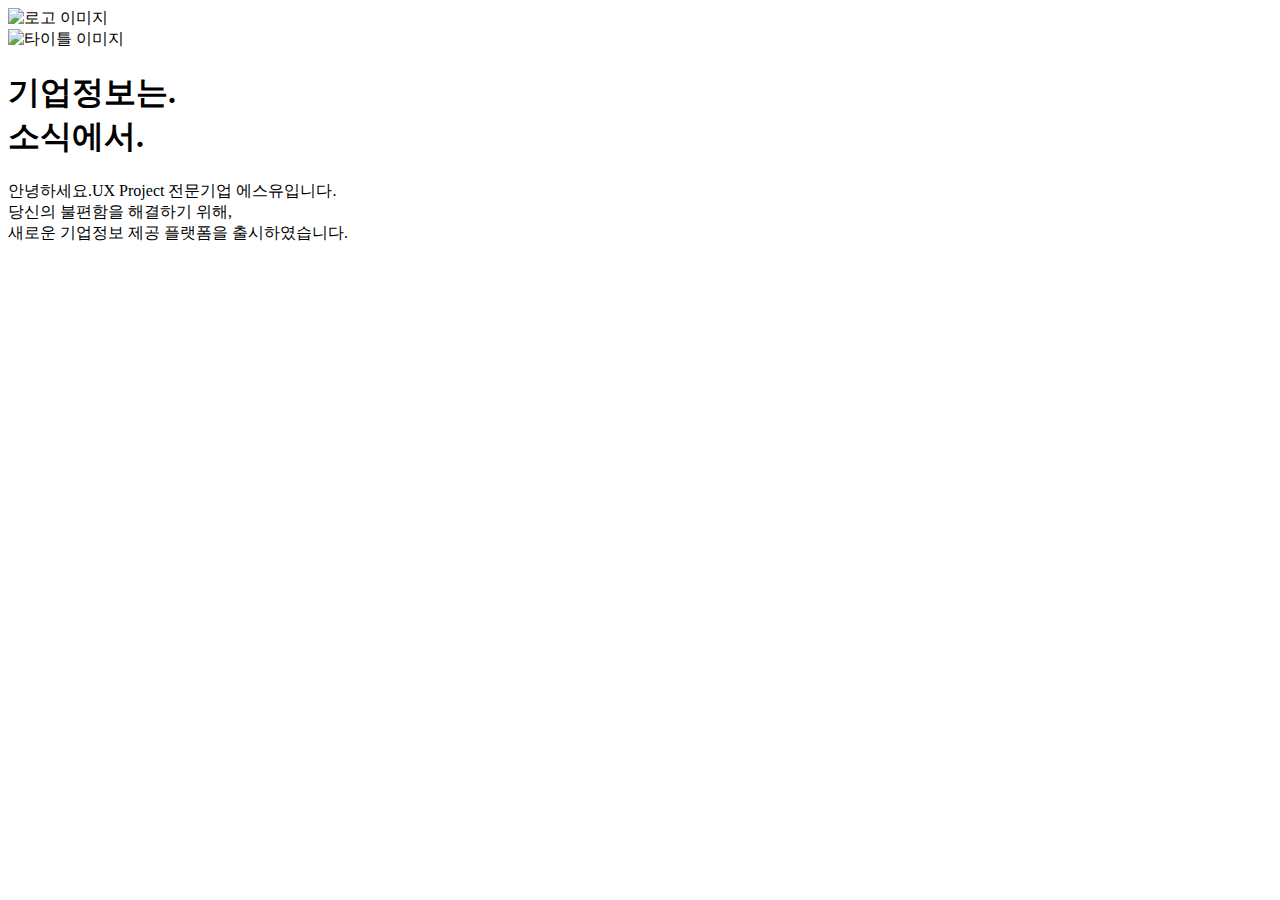
==== index.html @ 24134f7d "Add Html Favion, Navbar, Header" ====
<!DOCTYPE html>
<html lang="en">
  <head>
    <meta charset="UTF-8" />
    <meta http-equiv="X-UA-Compatible" content="IE=edge" />
    <meta name="viewport" content="width=device-width, initial-scale=1.0" />
    <link rel="icon" type="img/png" href="img/favicon-16x16.png" />
    <link
      rel="stylesheet"
      href="https://use.fontawesome.com/releases/v5.15.3/css/all.css"
      integrity="sha384-SZXxX4whJ79/gErwcOYf+zWLeJdY/qpuqC4cAa9rOGUstPomtqpuNWT9wdPEn2fk"
      crossorigin="anonymous"
    />
    <link rel="stylesheet" href="style.css" />
    <title>기업연계플랫폼-소식</title>
  </head>
  <body>
    <!-- Navbar -->
    <nav>
      <div class="logo">
        <img src="img/logo.png" alt="로고 이미지" />
      </div>
      <div class="toggle_btn">
        <i class="fas fa-bars"></i>
      </div>
    </nav>
    <!-- Header -->
    <header id="header">
      <div class="header__container">
        <img src="img/header.jpg" alt="타이틀 이미지" class="header__img" />
        <div class="title_main">
          <h1>
            기업정보는.<br />
            소식에서.
          </h1>
          <div class="title_sub">
            <p>
              안녕하세요.UX Project 전문기업 에스유입니다.<br />
              당신의 불편함을 해결하기 위해, <br />
              새로운 기업정보 제공 플랫폼을 출시하였습니다.
            </p>
          </div>
        </div>
      </div>
    </header>

    <!--Main-1  -->
    <section></section>

    <!-- Main-2 -->
    <section></section>

    <!-- Main-3 -->
    <section></section>

    <!-- Footer -->
    <footer></footer>
  </body>
</html>
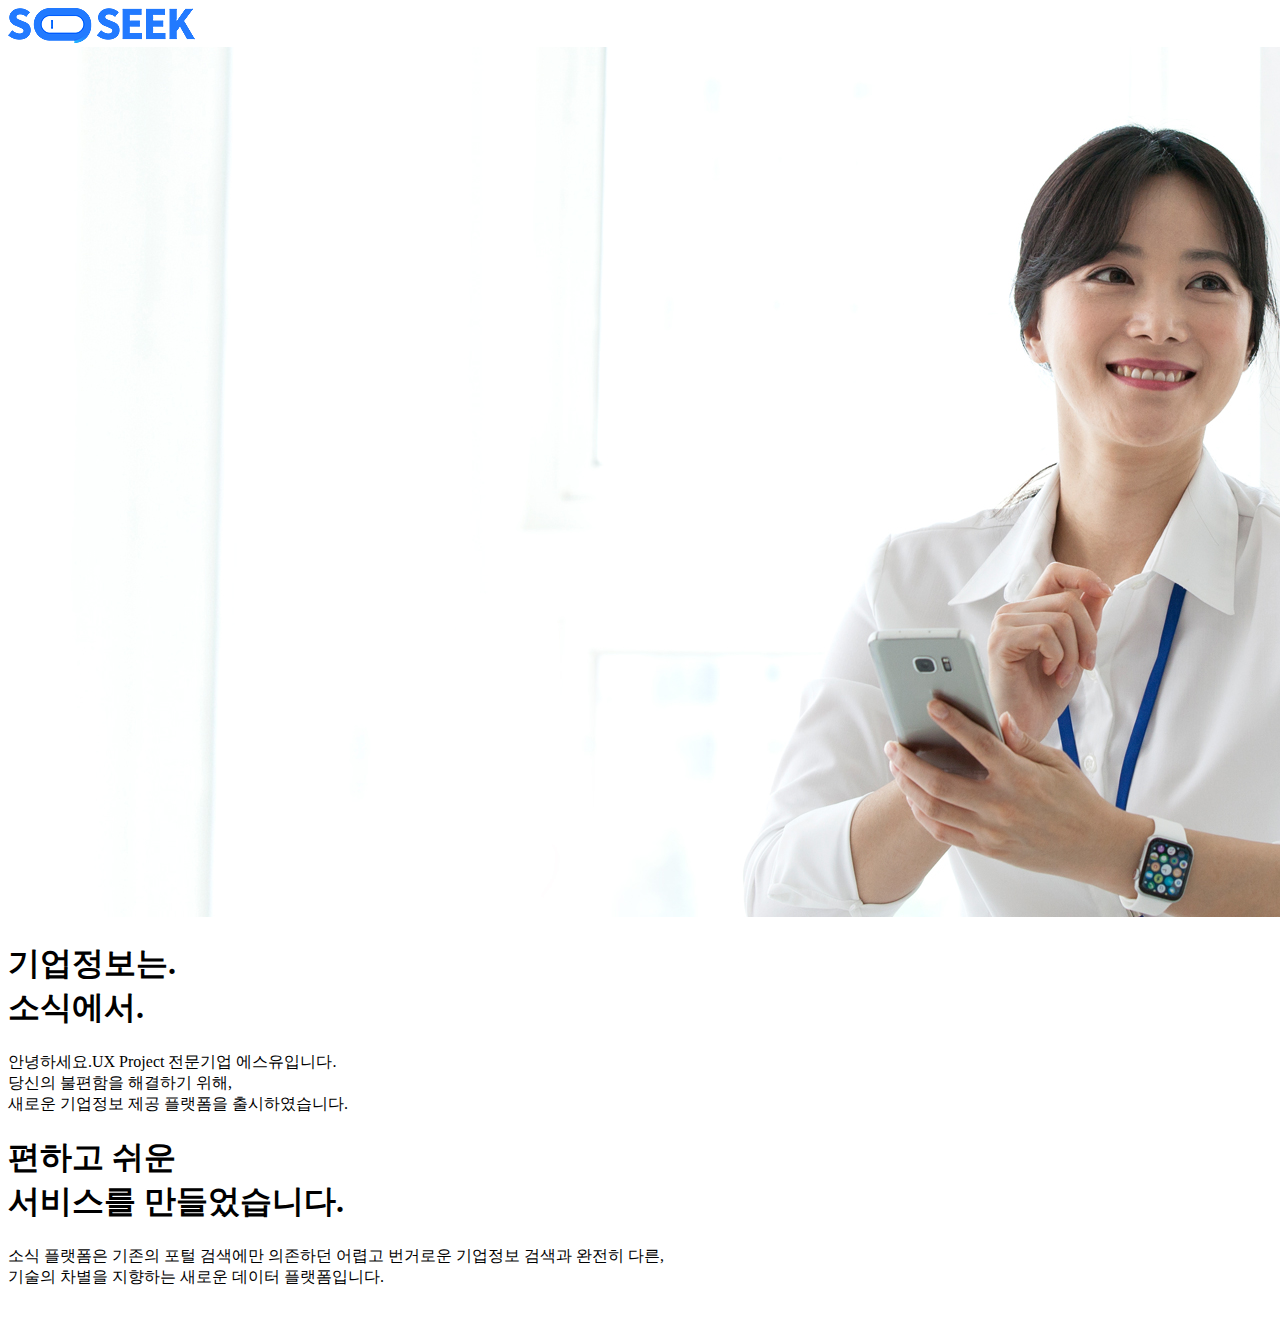
==== commit 96d221aa: ":smile: HTML : Main01" ====
--- a/index.html
+++ b/index.html
@@ -30,8 +30,10 @@
         <img src="img/header.jpg" alt="타이틀 이미지" class="header__img" />
         <div class="title_main">
           <h1>
-            기업정보는.<br />
-            소식에서.
+            <strong>
+              기업정보는.<br />
+              소식에서.
+            </strong>
           </h1>
           <div class="title_sub">
             <p>
@@ -45,7 +47,21 @@
     </header>
 
     <!--Main-1  -->
-    <section></section>
+    <section id="main01">
+      <h1>
+        <strong>편하고 쉬운</strong><br />
+        서비스를 만들었습니다.
+      </h1>
+      <div class="title_sub">
+        <p>
+          소식 플랫폼은 기존의 포털 검색에만 의존하던 어렵고 번거로운 기업정보 검색과 완전히 다른,<br />
+          기술의 차별을 지향하는 새로운 데이터 플랫폼입니다.
+        </p>
+      </div>
+      <div class="sub_banner">
+        <img src="" alt="" />
+      </div>
+    </section>
 
     <!-- Main-2 -->
     <section></section>
@@ -53,6 +69,8 @@
     <!-- Main-3 -->
     <section></section>
 
+    <!-- Main-4 -->
+    <section></section>
     <!-- Footer -->
     <footer></footer>
   </body>
--- a/style.css
+++ b/style.css
@@ -0,0 +1,20 @@
+/* Global */
+:root {
+  /* Color */
+  --color-black: #282828;
+  --color-white: #ffffff;
+  --color-gray: #555555;
+  --color-light-gray: #aaaaaa;
+  --color-orange: #ff8a00;
+
+  /* Font-size */
+  --font-large: 66px;
+  --font-medium: 22px;
+  --font-regular: 18px;
+  --font-small: 14px;
+  --font-micro: 11px;
+}
+
+* {
+  box-sizing: border-box;
+}
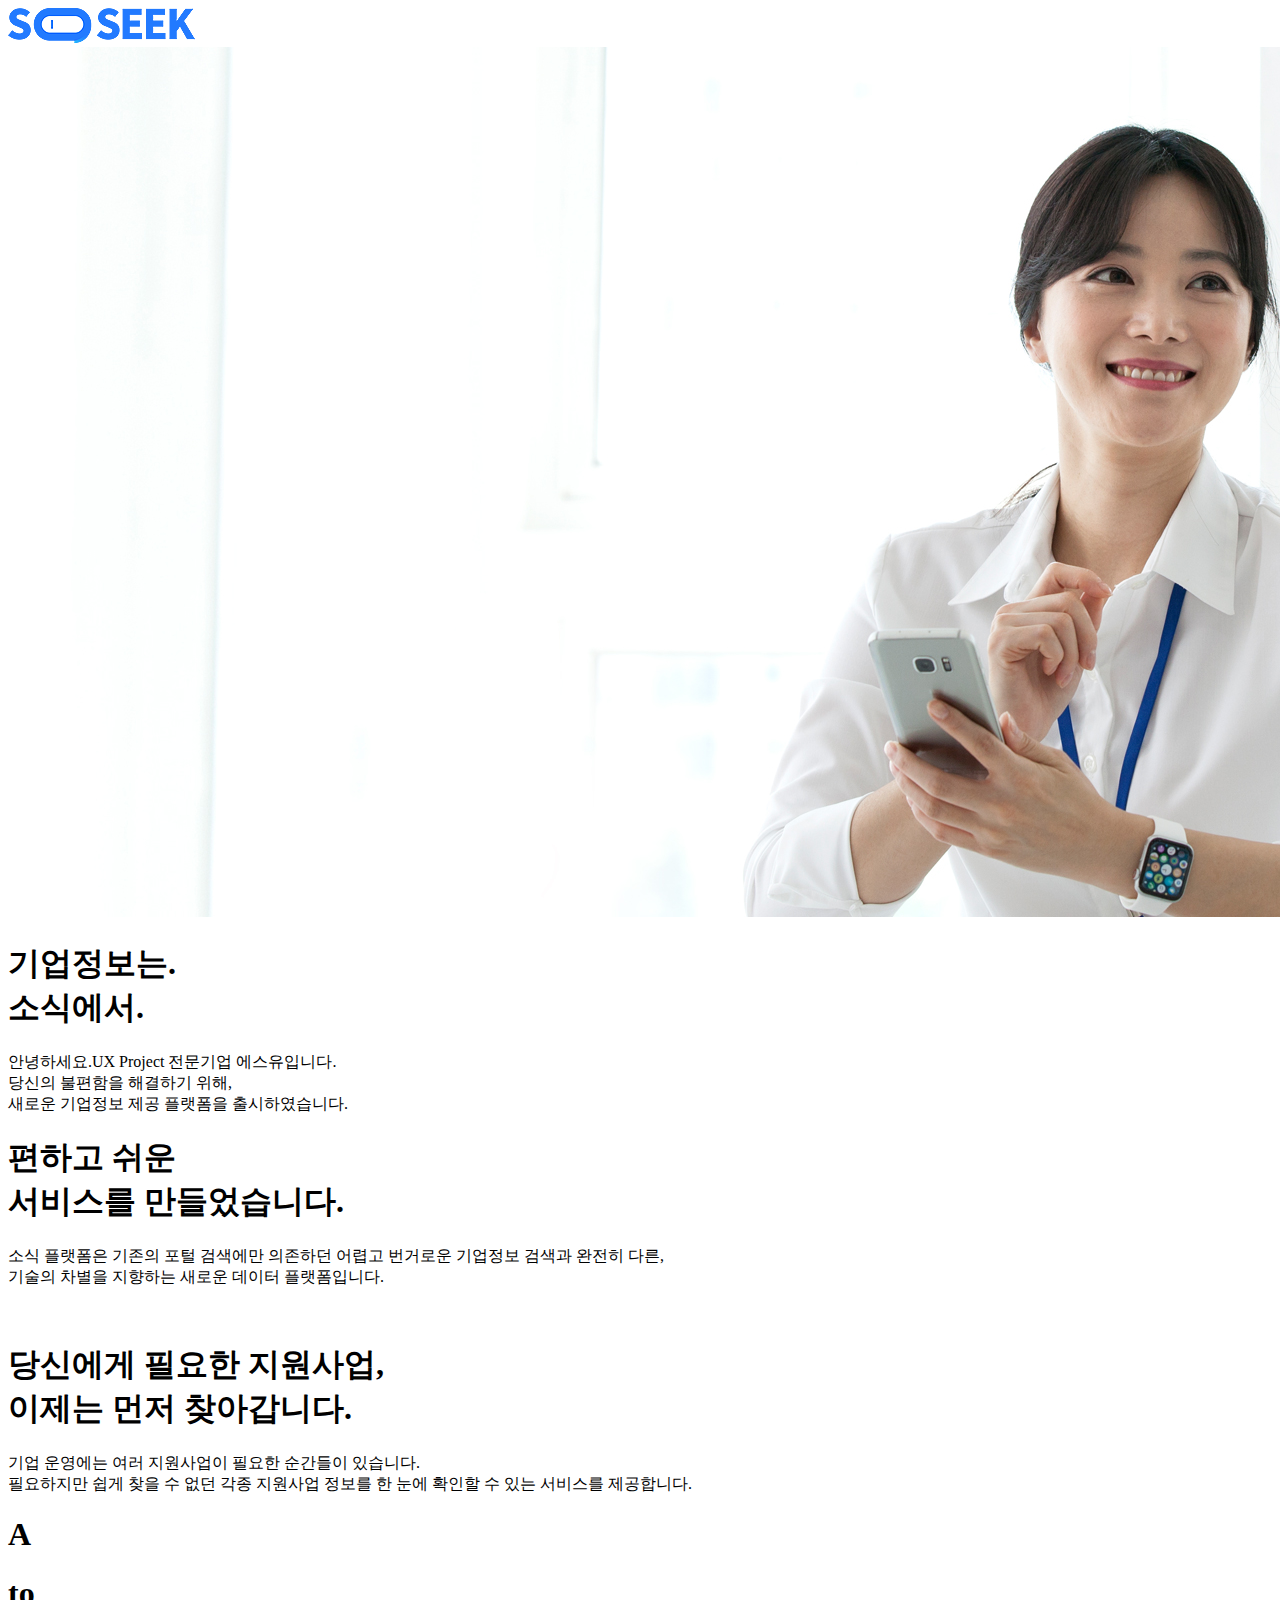
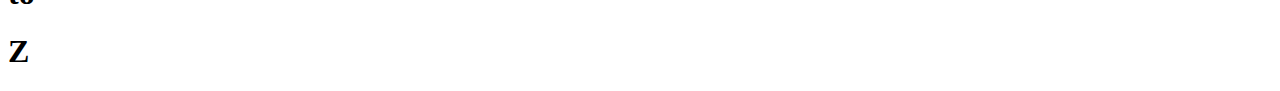
==== commit c55c9f3f: ":smile: HTML : main02" ====
--- a/index.html
+++ b/index.html
@@ -64,7 +64,23 @@
     </section>
 
     <!-- Main-2 -->
-    <section></section>
+    <section id="main02">
+      <h1>
+        당신에게 필요한 지원사업,<br />
+        이제는 먼저 찾아갑니다.
+      </h1>
+      <div class="title_sub">
+        <p>
+          기업 운영에는 여러 지원사업이 필요한 순간들이 있습니다.<br />
+          필요하지만 쉽게 찾을 수 없던 각종 지원사업 정보를 한 눈에 확인할 수 있는 서비스를 제공합니다.
+        </p>
+      </div>
+      <div class="desc_line">
+        <h1>A</h1>
+        <h1>to</h1>
+        <h1>Z</h1>
+      </div>
+    </section>
 
     <!-- Main-3 -->
     <section></section>
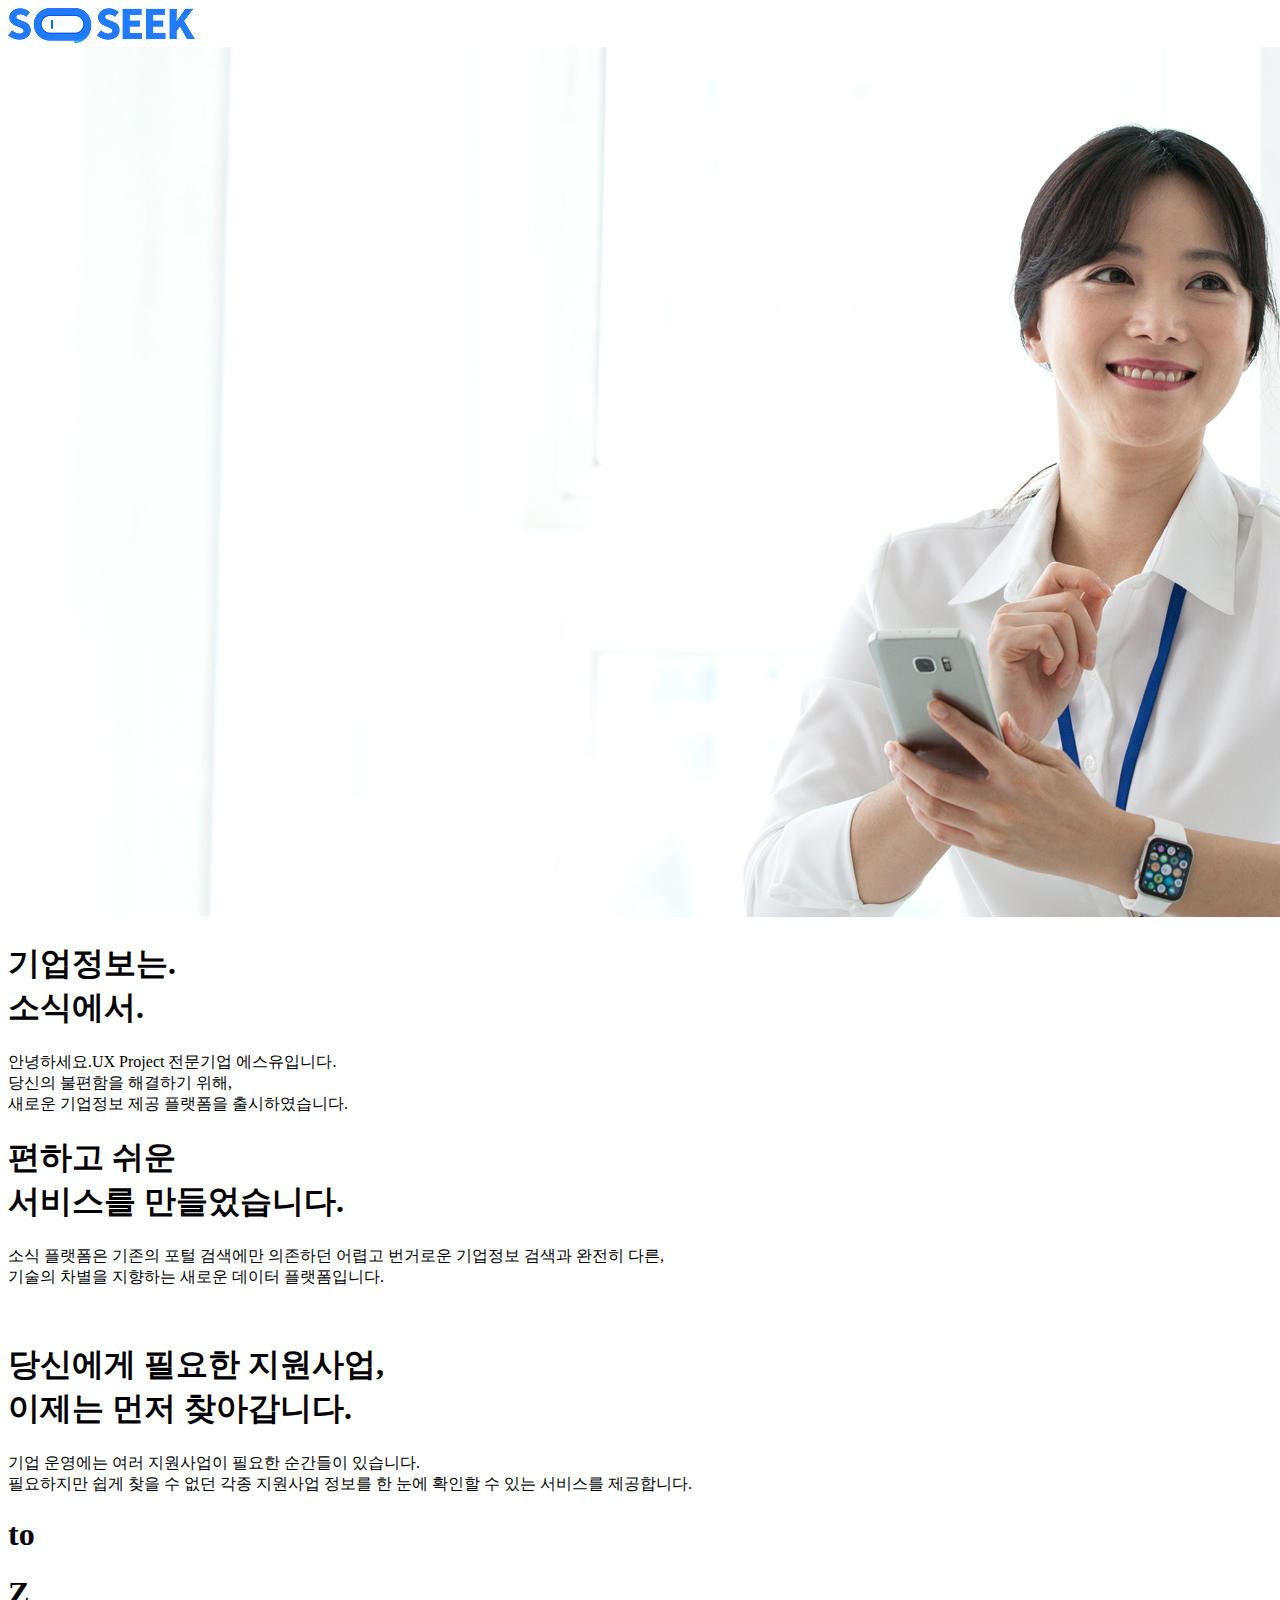
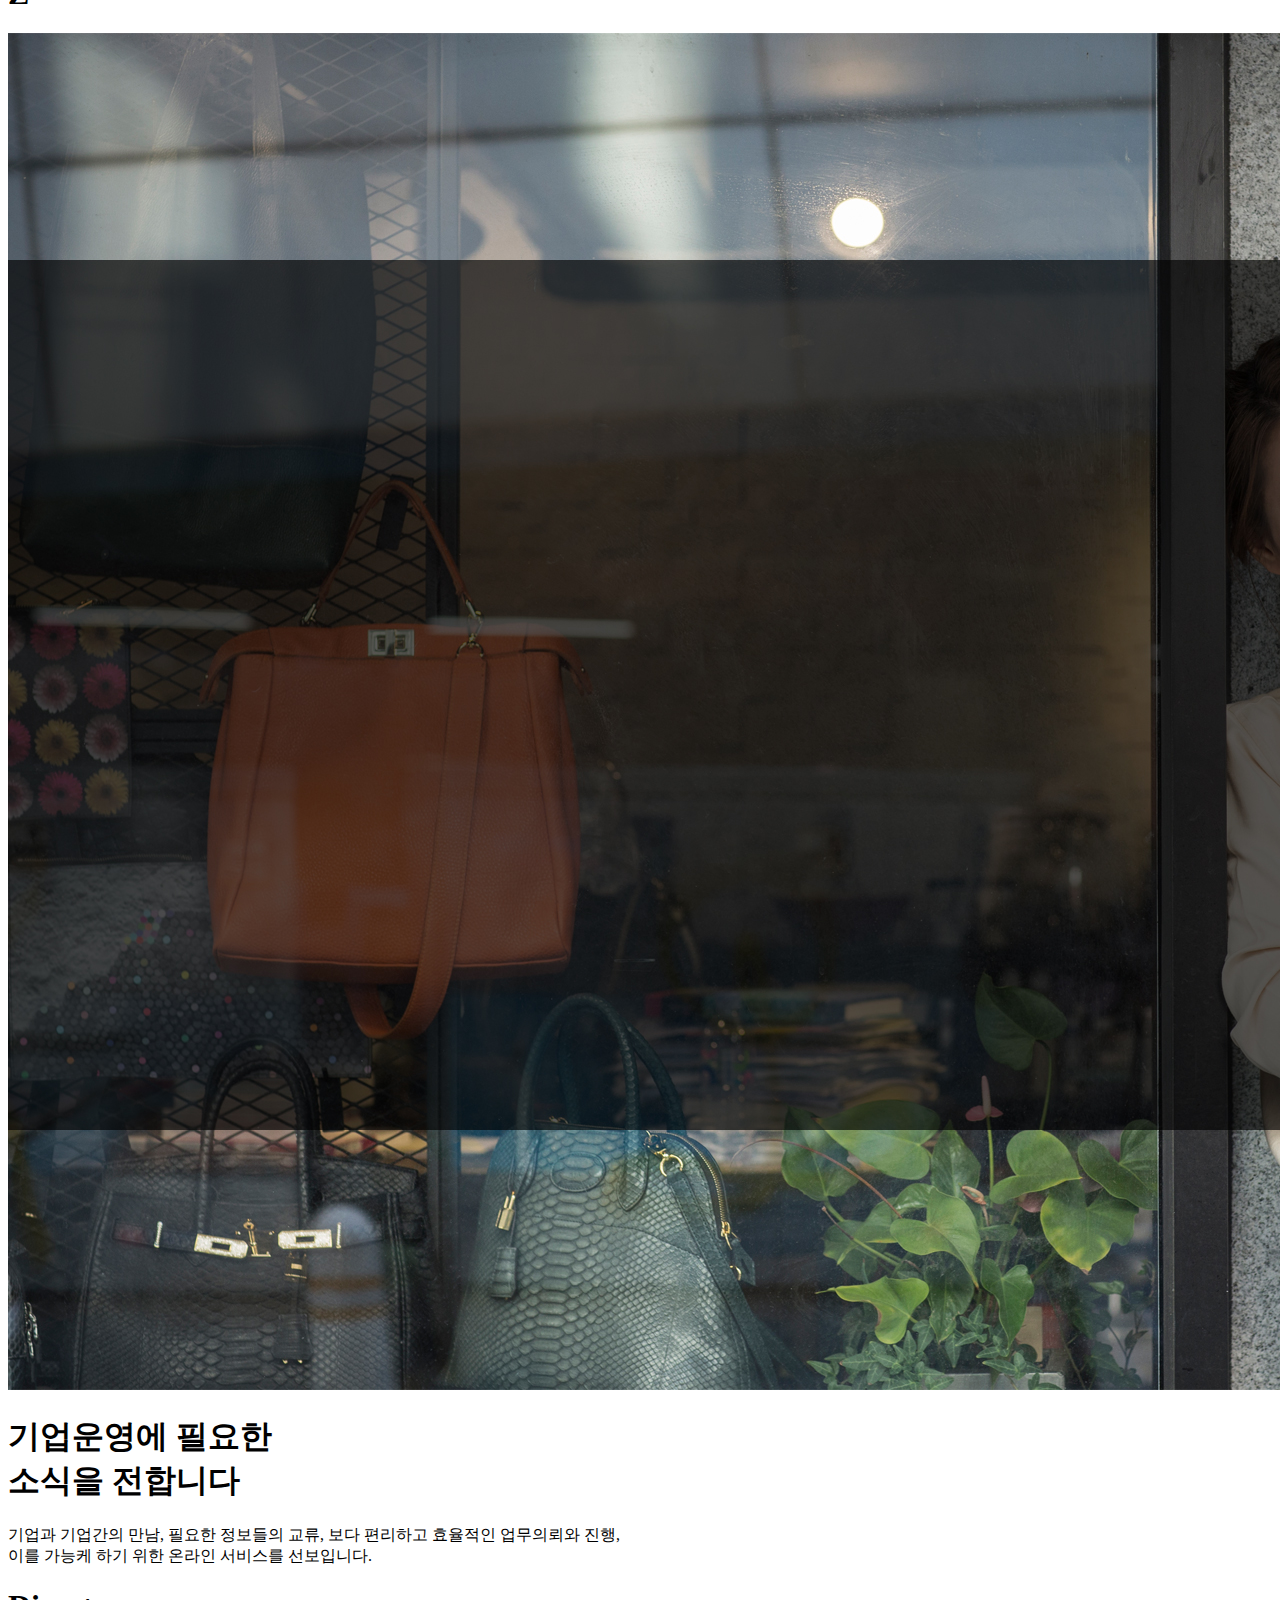
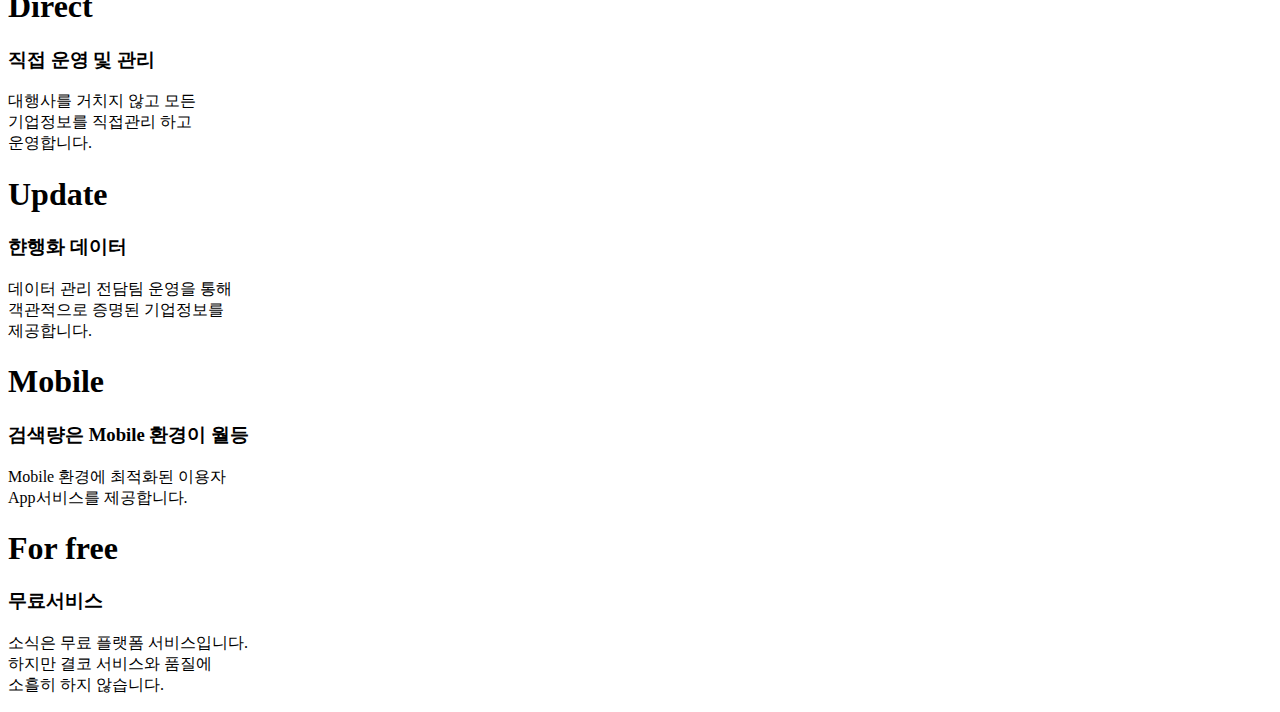
==== commit 46b4a0bc: ":smile: HTML : main03 , img" ====
--- a/index.html
+++ b/index.html
@@ -76,14 +76,57 @@
         </p>
       </div>
       <div class="desc_line">
-        <h1>A</h1>
+        <h1></h1>
         <h1>to</h1>
         <h1>Z</h1>
       </div>
     </section>
 
     <!-- Main-3 -->
-    <section></section>
+    <section id="main03">
+      <img src="img/main03.jpg" alt="" />
+      <div class="main_title">
+        <h1>
+          기업운영에 필요한<br />
+          소식을 전합니다
+        </h1>
+      </div>
+      <div class="title_sub">
+        <p>
+          기업과 기업간의 만남, 필요한 정보들의 교류, 보다 편리하고 효율적인 업무의뢰와 진행,<br />
+          이를 가능케 하기 위한 온라인 서비스를 선보입니다.
+        </p>
+      </div>
+      <div class="desc">
+        <h1>Direct</h1>
+        <h3>직접 운영 및 관리</h3>
+        <p>
+          대행사를 거치지 않고 모든<br />
+          기업정보를 직접관리 하고<br />
+          운영합니다.
+        </p>
+        <h1>Update</h1>
+        <h3>햔행화 데이터</h3>
+        <p>
+          데이터 관리 전담팀 운영을 통해<br />
+          객관적으로 증명된 기업정보를<br />
+          제공합니다.
+        </p>
+        <h1>Mobile</h1>
+        <h3>검색량은 Mobile 환경이 월등</h3>
+        <p>
+          Mobile 환경에 최적화된 이용자<br />
+          App서비스를 제공합니다.
+        </p>
+        <h1>For free</h1>
+        <h3>무료서비스</h3>
+        <p>
+          소식은 무료 플랫폼 서비스입니다.<br />
+          하지만 결코 서비스와 품질에<br />
+          소흘히 하지 않습니다.
+        </p>
+      </div>
+    </section>
 
     <!-- Main-4 -->
     <section></section>
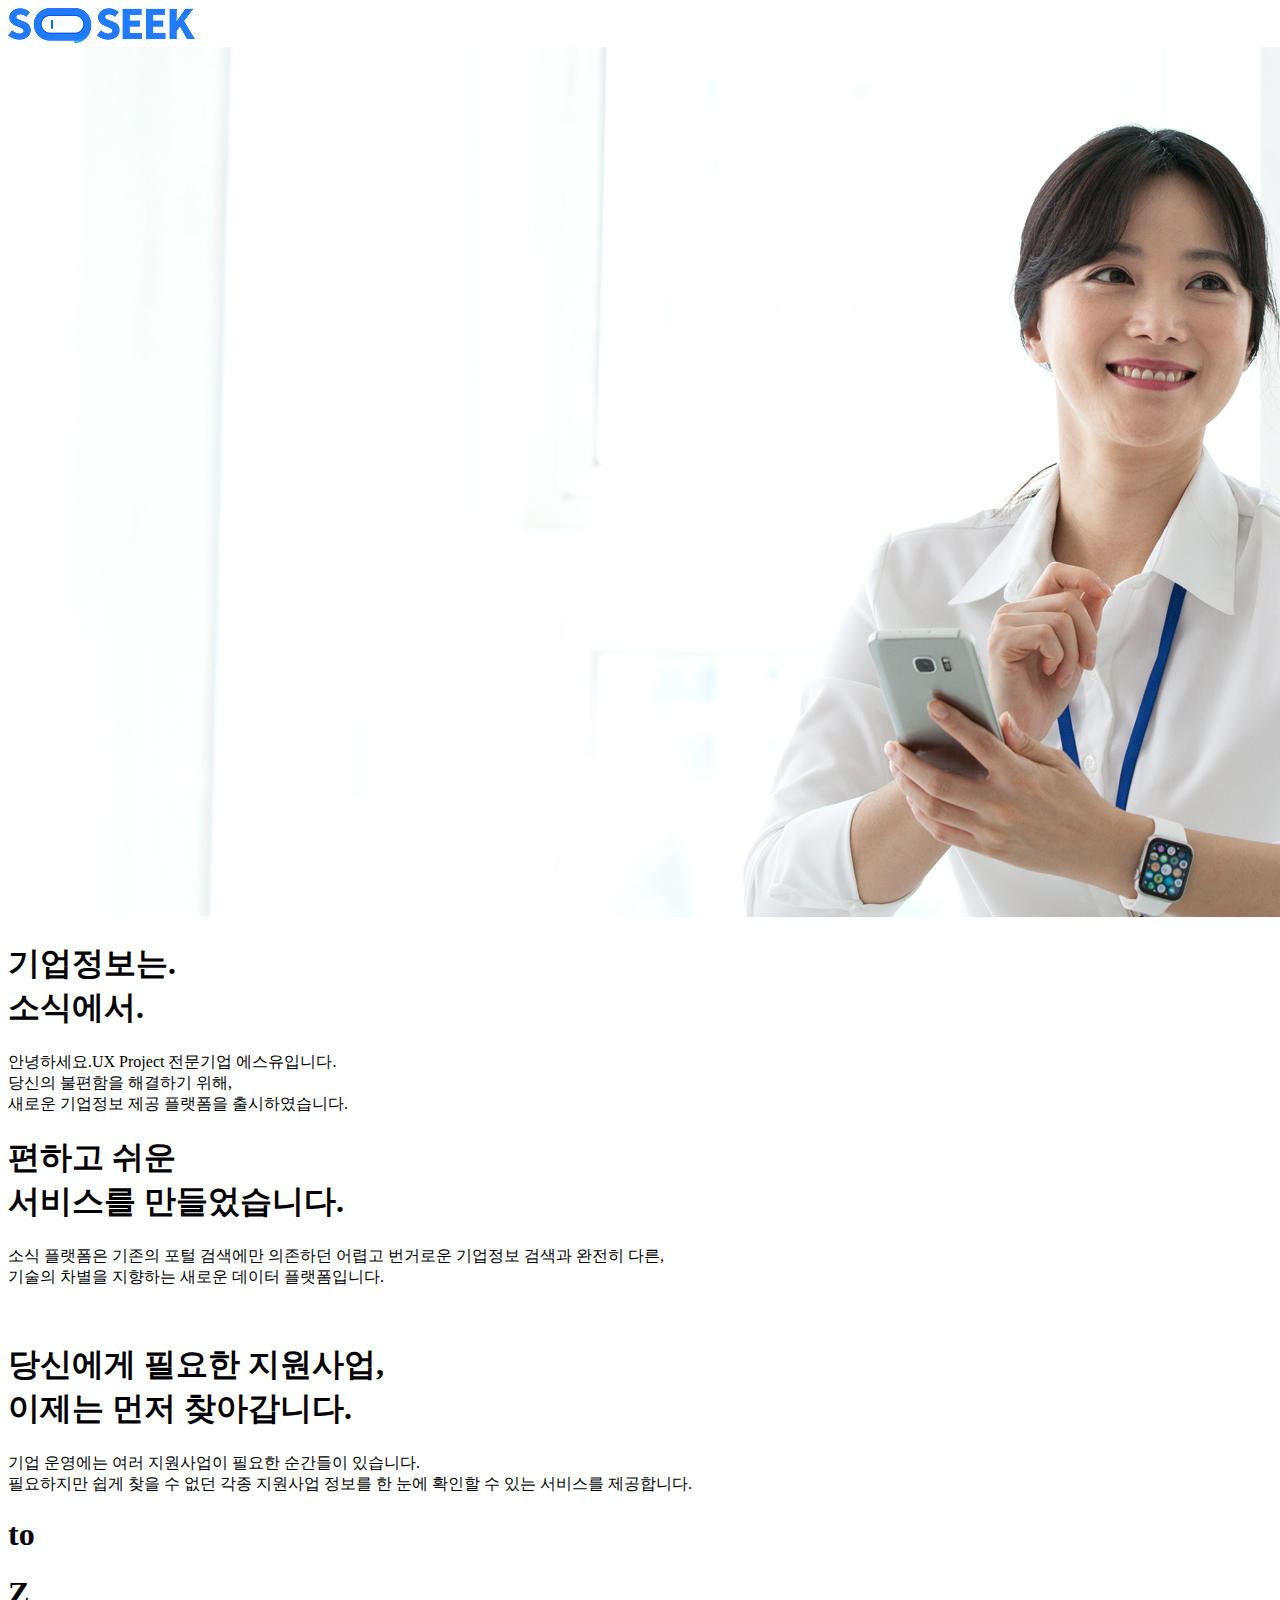
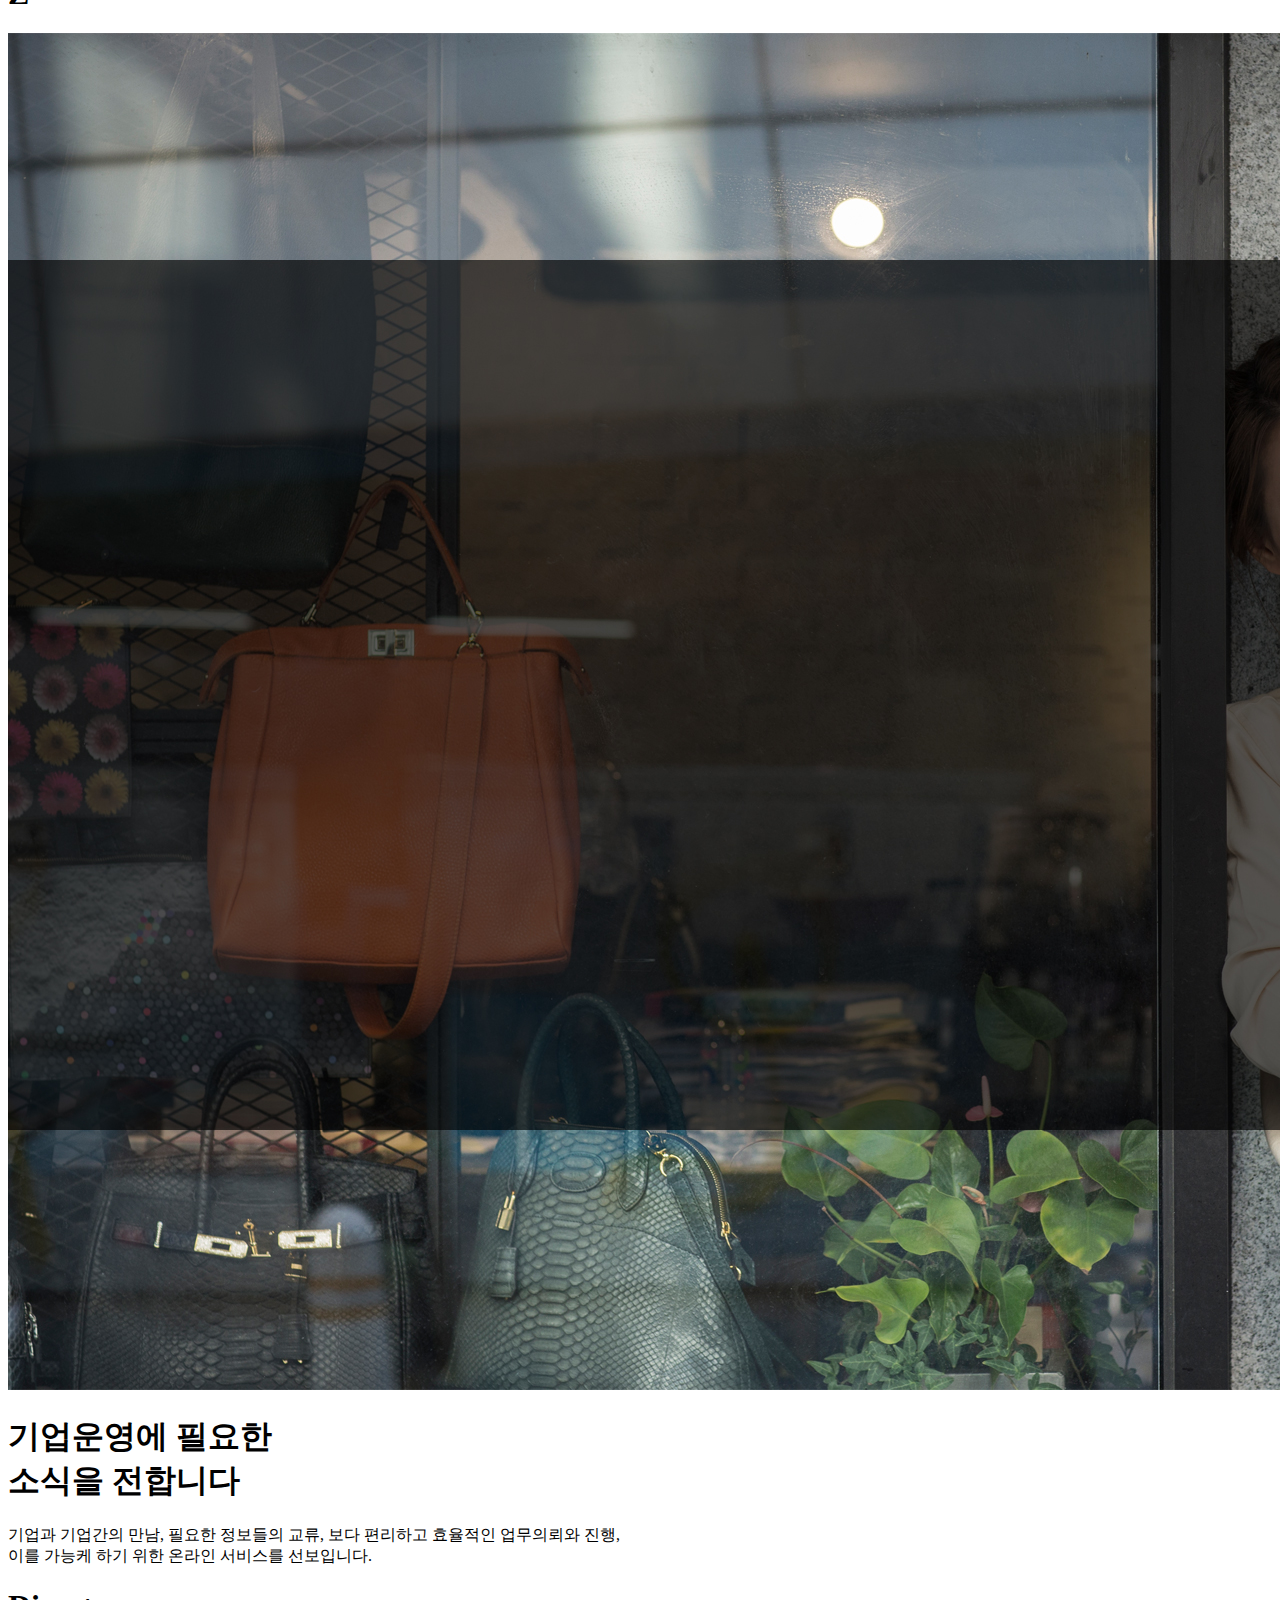
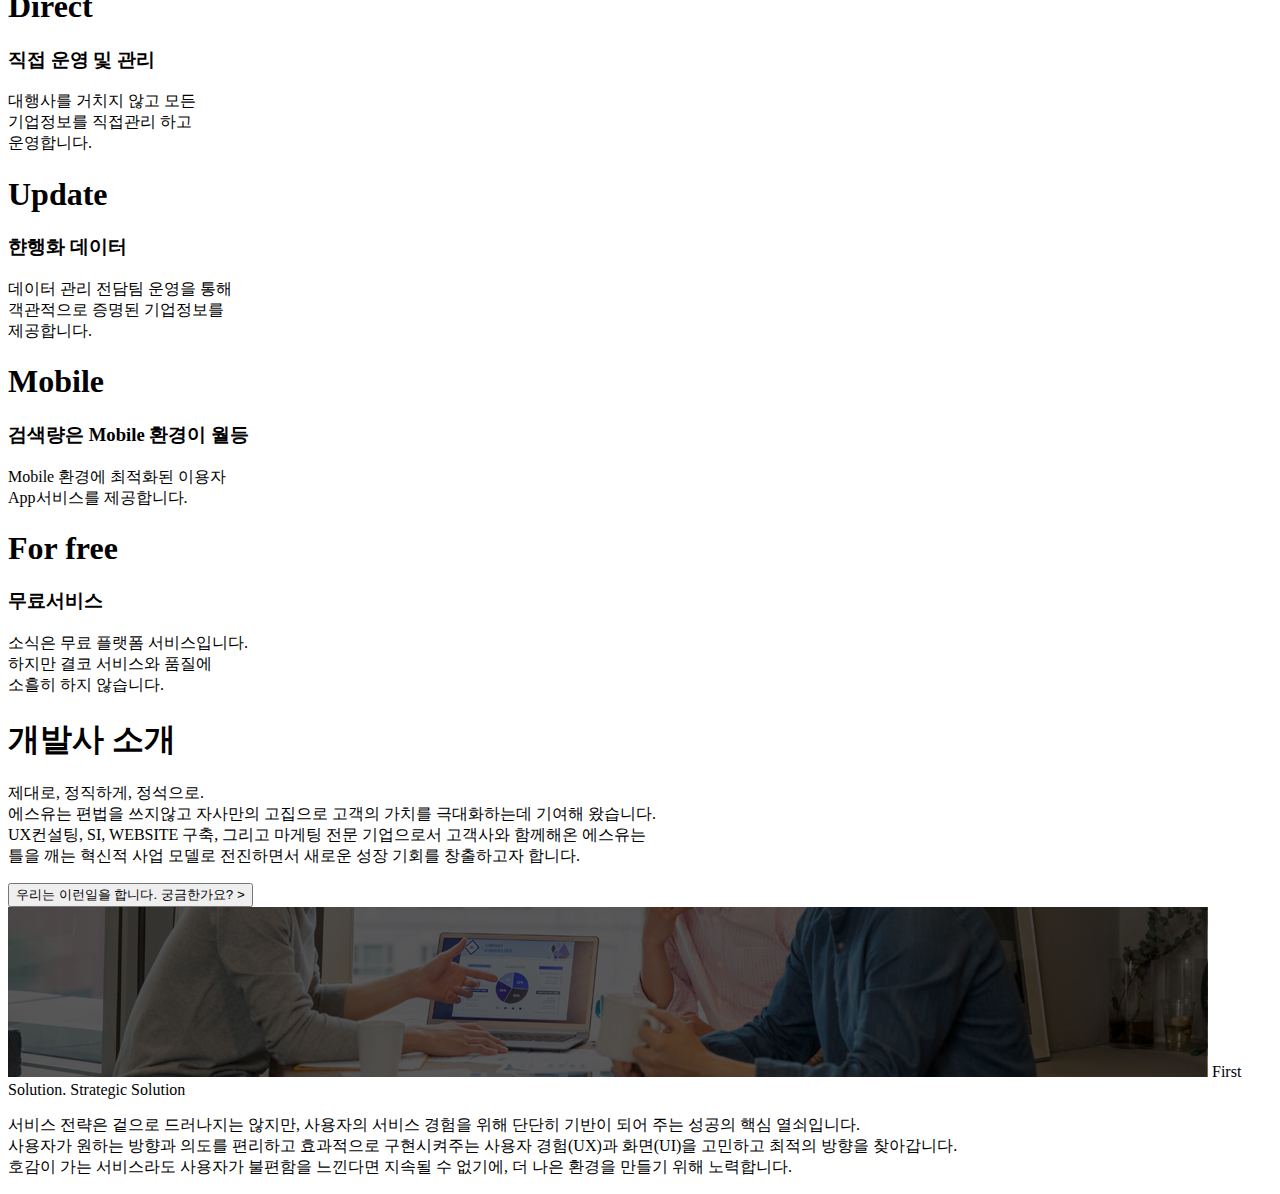
==== commit e6be1e3e: ":smile: HTML : main04, img" ====
--- a/index.html
+++ b/index.html
@@ -35,23 +35,25 @@
               소식에서.
             </strong>
           </h1>
-          <div class="title_sub">
-            <p>
-              안녕하세요.UX Project 전문기업 에스유입니다.<br />
-              당신의 불편함을 해결하기 위해, <br />
-              새로운 기업정보 제공 플랫폼을 출시하였습니다.
-            </p>
-          </div>
+        </div>
+        <div class="title_sub">
+          <p>
+            안녕하세요.UX Project 전문기업 에스유입니다.<br />
+            당신의 불편함을 해결하기 위해, <br />
+            새로운 기업정보 제공 플랫폼을 출시하였습니다.
+          </p>
         </div>
       </div>
     </header>
 
     <!--Main-1  -->
     <section id="main01">
-      <h1>
-        <strong>편하고 쉬운</strong><br />
-        서비스를 만들었습니다.
-      </h1>
+      <div class="title_main">
+        <h1>
+          <strong>편하고 쉬운</strong><br />
+          서비스를 만들었습니다.
+        </h1>
+      </div>
       <div class="title_sub">
         <p>
           소식 플랫폼은 기존의 포털 검색에만 의존하던 어렵고 번거로운 기업정보 검색과 완전히 다른,<br />
@@ -65,10 +67,12 @@
 
     <!-- Main-2 -->
     <section id="main02">
-      <h1>
-        당신에게 필요한 지원사업,<br />
-        이제는 먼저 찾아갑니다.
-      </h1>
+      <div class="title_main">
+        <h1>
+          당신에게 필요한 지원사업,<br />
+          이제는 먼저 찾아갑니다.
+        </h1>
+      </div>
       <div class="title_sub">
         <p>
           기업 운영에는 여러 지원사업이 필요한 순간들이 있습니다.<br />
@@ -85,7 +89,7 @@
     <!-- Main-3 -->
     <section id="main03">
       <img src="img/main03.jpg" alt="" />
-      <div class="main_title">
+      <div class="title_main">
         <h1>
           기업운영에 필요한<br />
           소식을 전합니다
@@ -129,8 +133,27 @@
     </section>
 
     <!-- Main-4 -->
-    <section></section>
+    <section id="main04">
+      <div class="title_main">
+        <h1>개발사 소개</h1>
+        <p>
+          제대로, 정직하게, 정석으로.<br />
+          에스유는 편법을 쓰지않고 자사만의 고집으로 고객의 가치를 극대화하는데 기여해 왔습니다.<br />
+          UX컨설팅, SI, WEBSITE 구축, 그리고 마게팅 전문 기업으로서 고객사와 함께해온 에스유는<br />
+          틀을 깨는 혁신적 사업 모델로 전진하면서 새로운 성장 기회를 창출하고자 합니다.
+        </p>
+        <button class="btn">우리는 이런일을 합니다. 궁금한가요? ></button>
+      </div>
+      <div class="title_sub">
+        <img src="img/main04.jpg" alt="main04이미지" /> <span>First Solution. Strategic Solution</span>
+        <p>
+          서비스 전략은 겉으로 드러나지는 않지만, 사용자의 서비스 경험을 위해 단단히 기반이 되어 주는 성공의 핵심 열쇠입니다.<br />
+          사용자가 원하는 방향과 의도를 편리하고 효과적으로 구현시켜주는 사용자 경험(UX)과 화면(UI)을 고민하고 최적의 방향을 찾아갑니다. <br />
+          호감이 가는 서비스라도 사용자가 불편함을 느낀다면 지속될 수 없기에, 더 나은 환경을 만들기 위해 노력합니다.
+        </p>
+      </div>
+    </section>
     <!-- Footer -->
-    <footer></footer>
+    <footer id="footer"></footer>
   </body>
 </html>
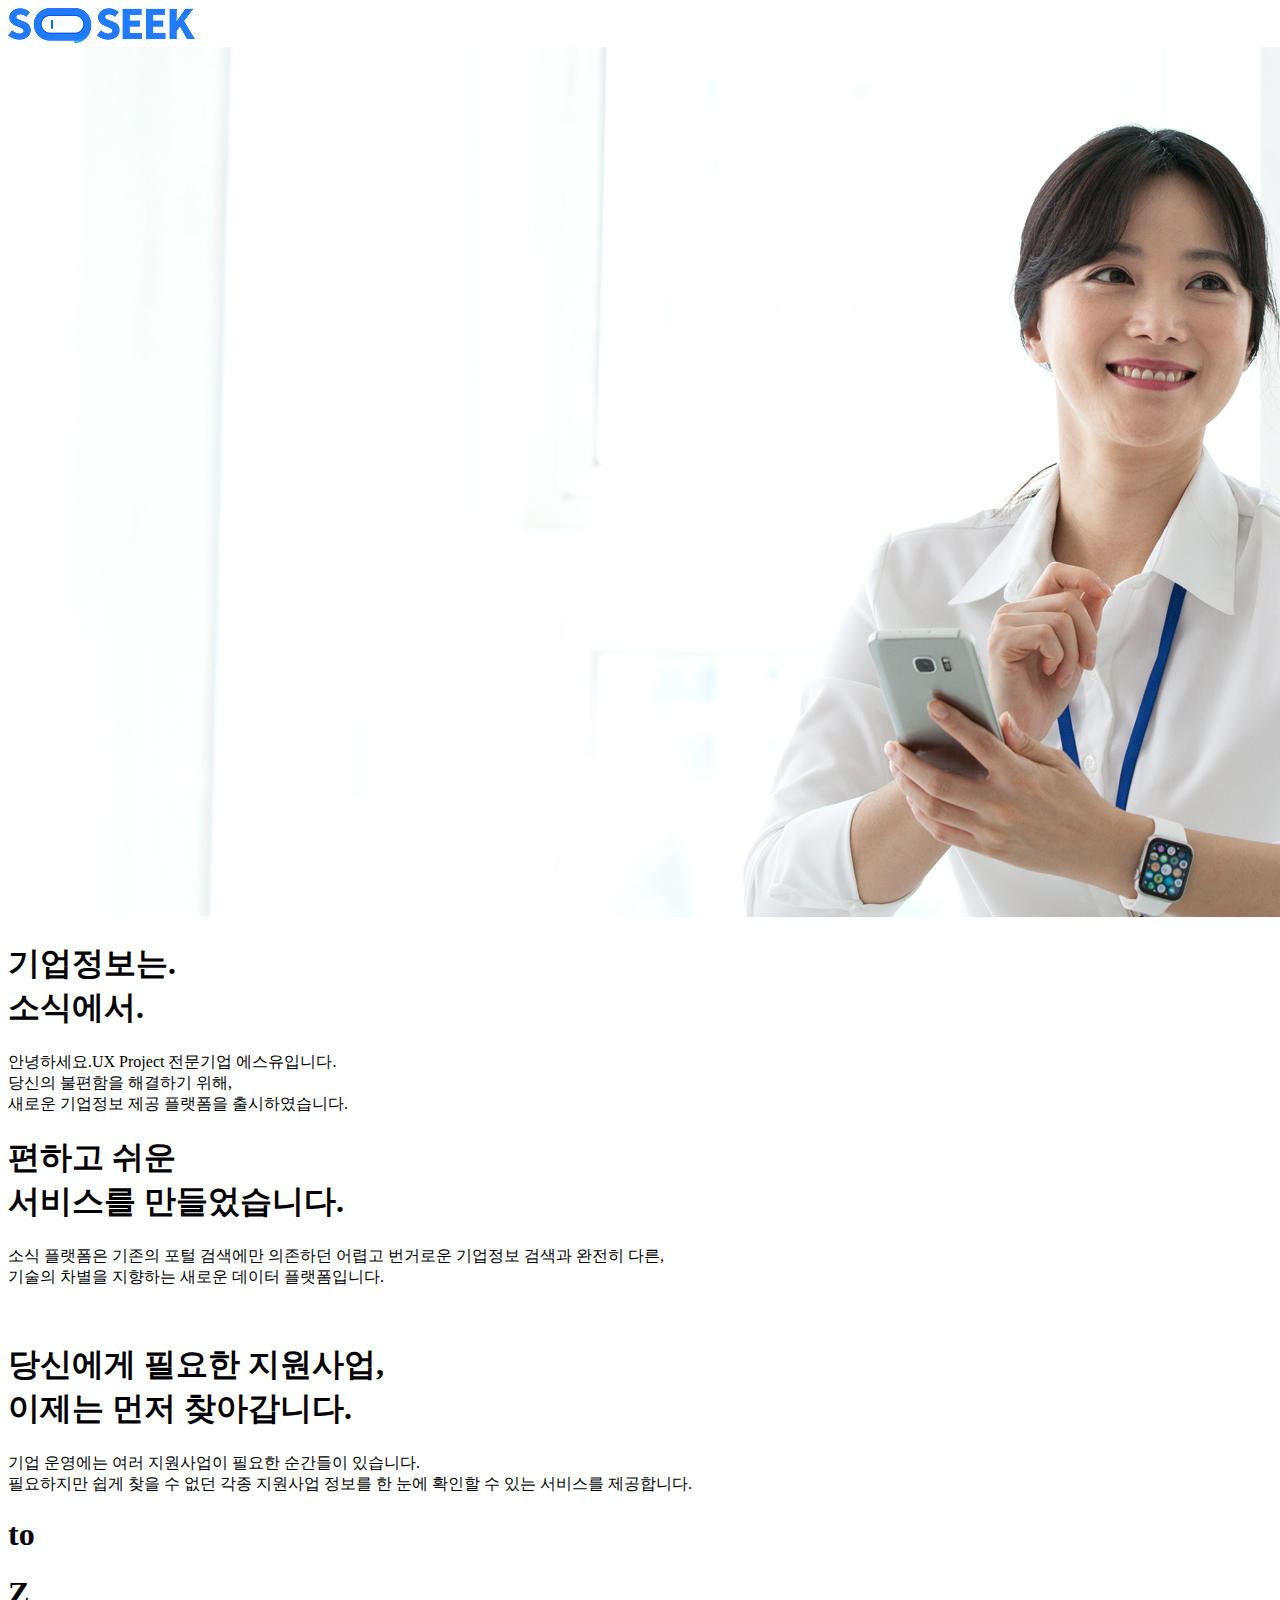
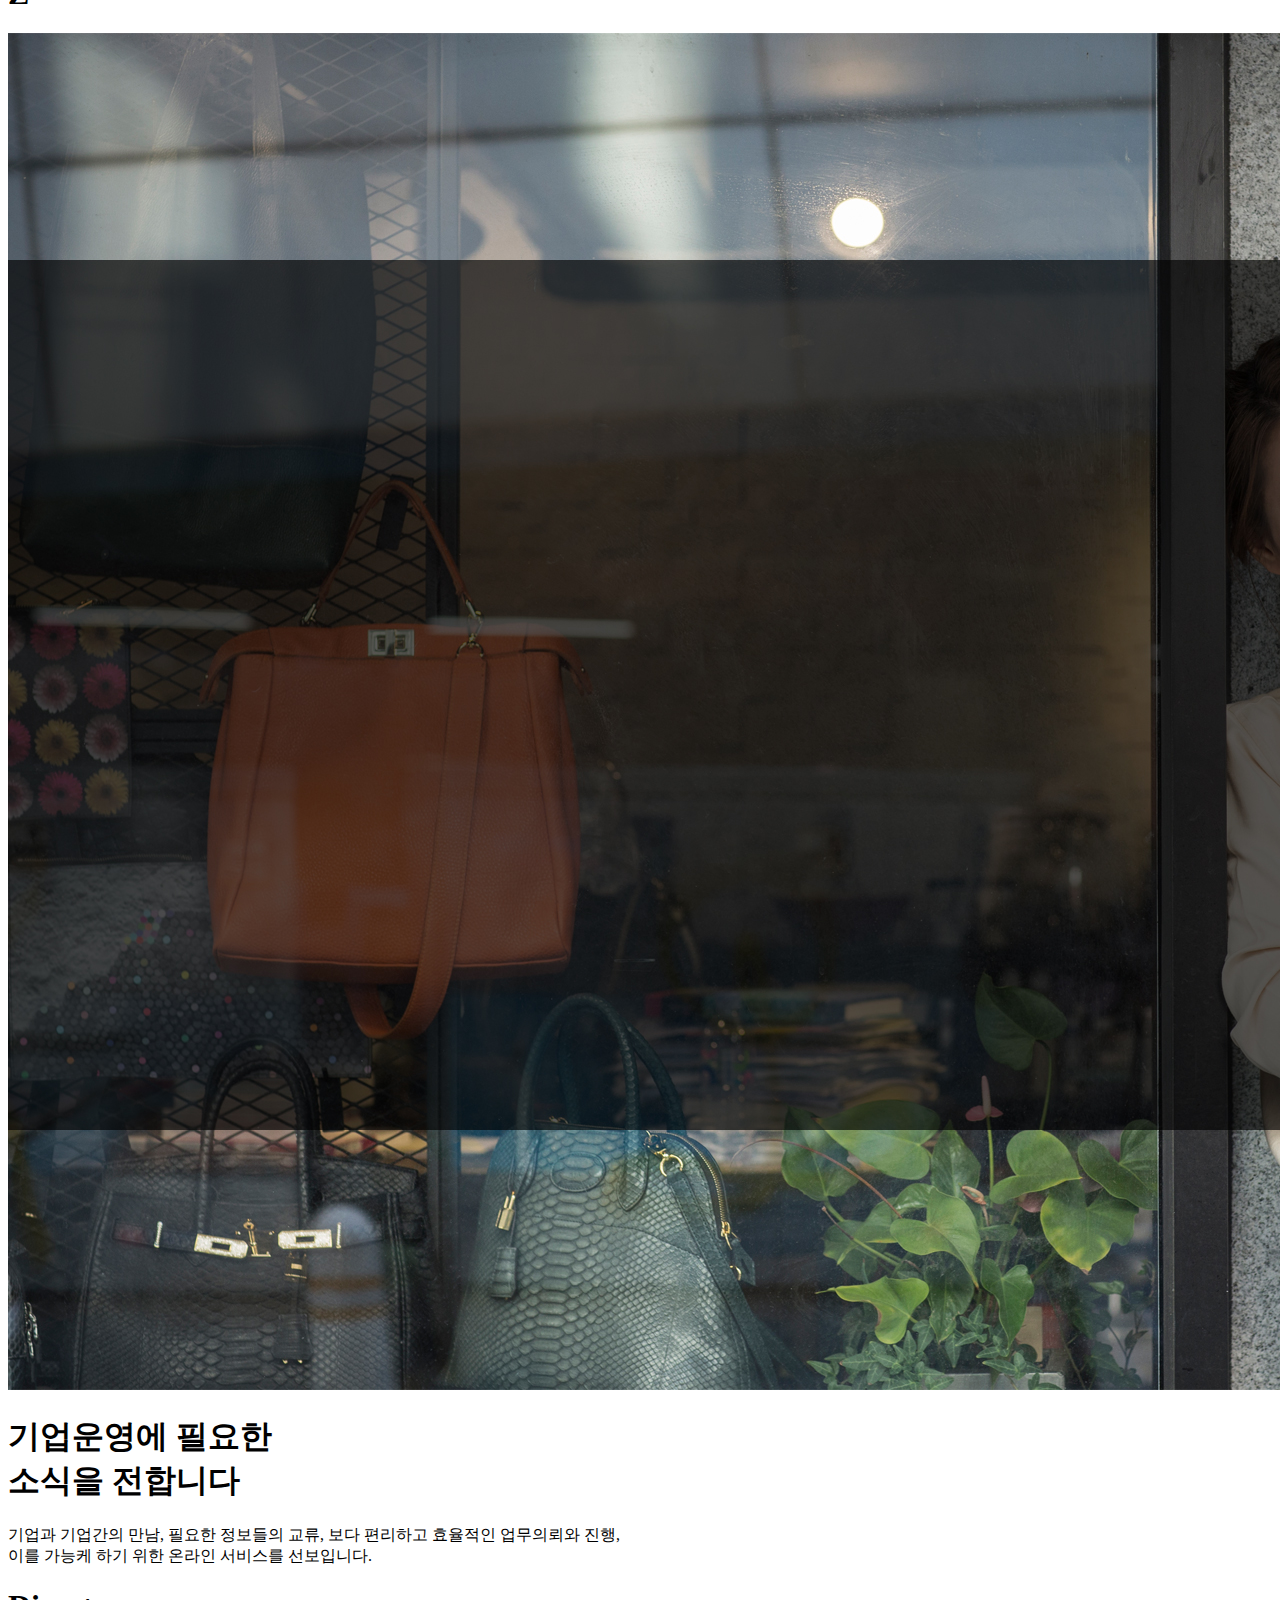
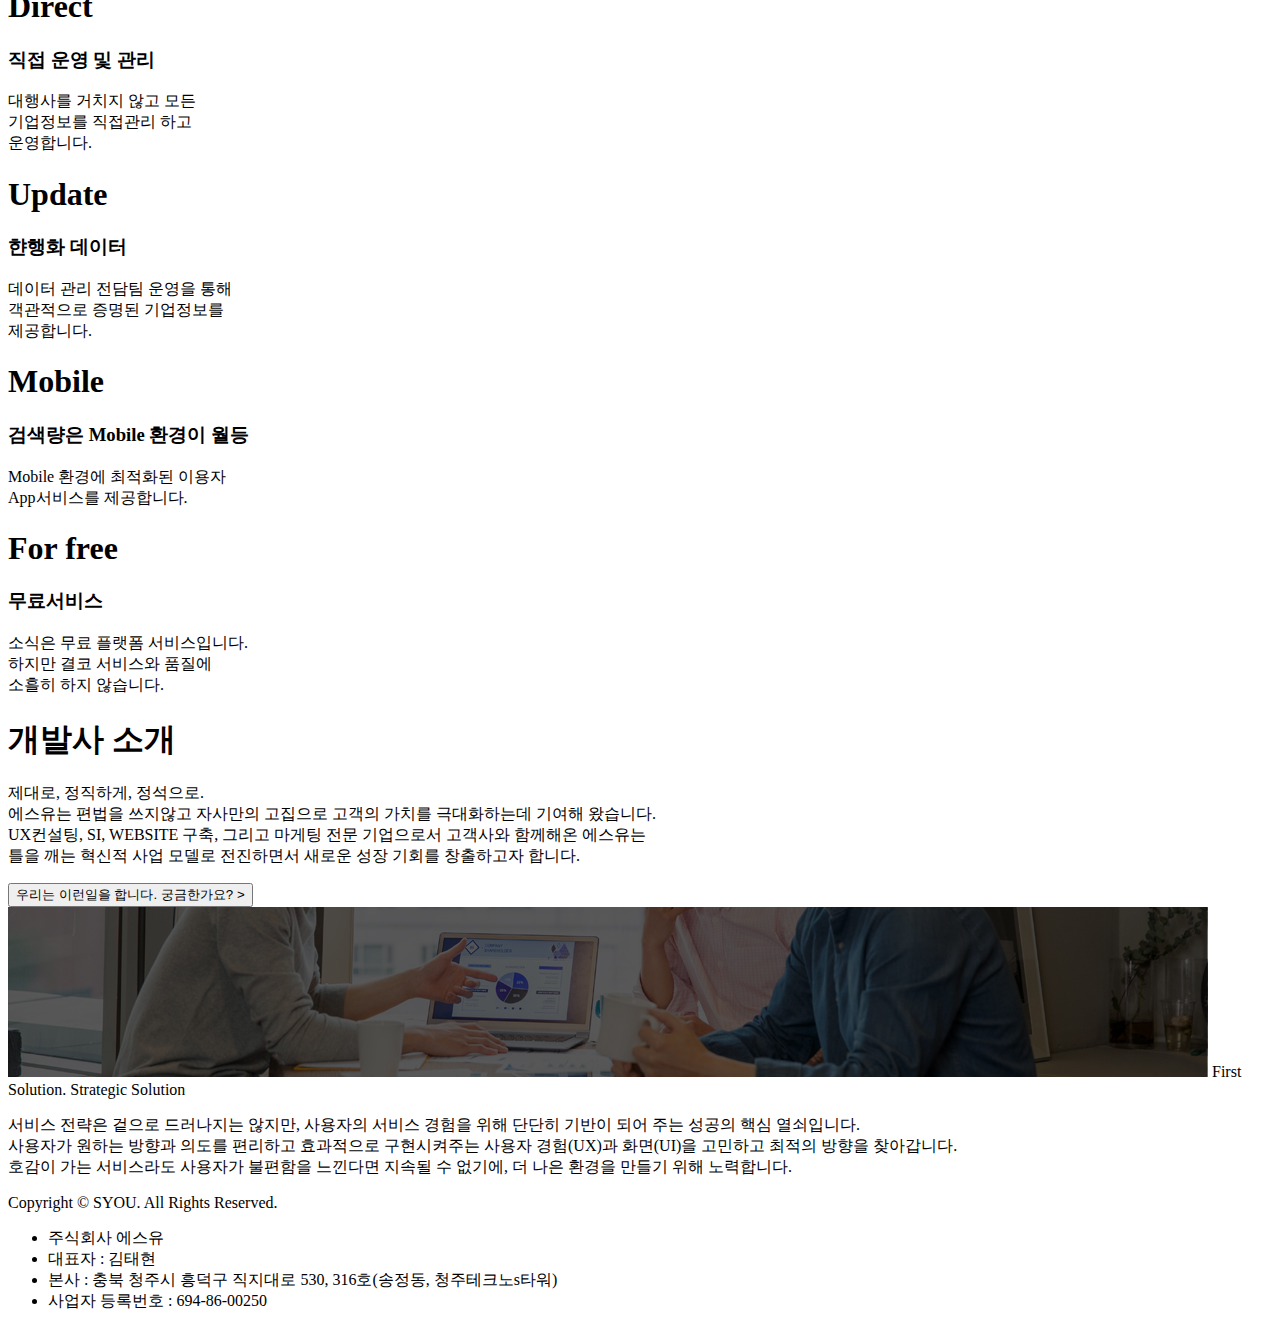
==== commit 72aef0a8: ":smile: HTML : Footer" ====
--- a/index.html
+++ b/index.html
@@ -154,6 +154,14 @@
       </div>
     </section>
     <!-- Footer -->
-    <footer id="footer"></footer>
+    <footer id="footer">
+      <span>Copyright © SYOU. All Rights Reserved.</span>
+      <ul class="adr">
+        <li>주식회사 에스유</li>
+        <li>대표자 : 김태현</li>
+        <li>본사 : 충북 청주시 흥덕구 직지대로 530, 316호(송정동, 청주테크노s타워)</li>
+        <li>사업자 등록번호 : 694-86-00250</li>
+      </ul>
+    </footer>
   </body>
 </html>
